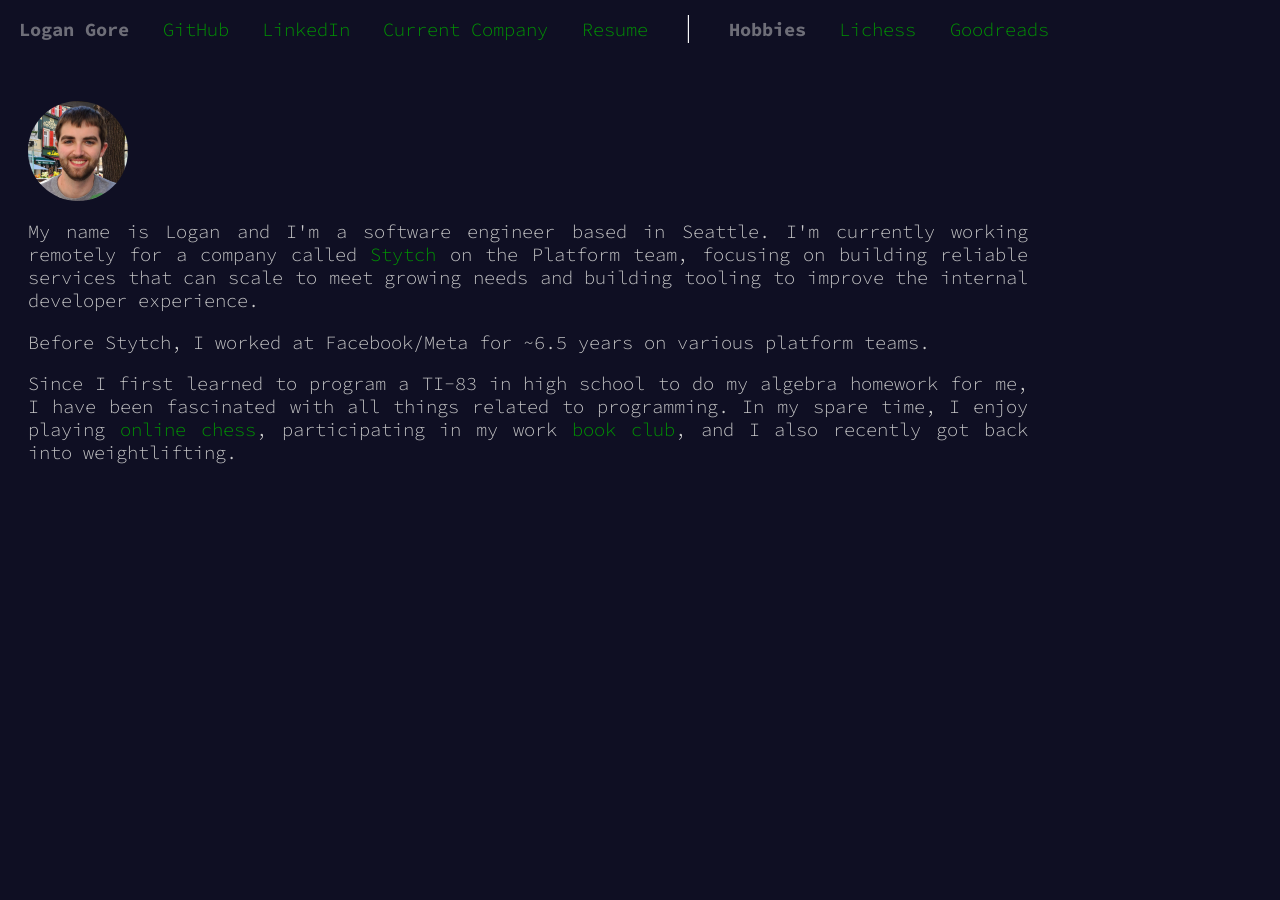
==== site/index.html @ 9070fd38 "Restore site" ====
<!doctype html>
<html lang="en">
  <head>
    <title>Logan Gore</title>

    <link
      rel="apple-touch-icon"
      sizes="180x180"
      href="favicon/apple-touch-icon.png"
    />
    <link
      rel="icon"
      type="image/png"
      sizes="32x32"
      href="favicon/favicon-32x32.png"
    />
    <link
      rel="icon"
      type="image/png"
      sizes="16x16"
      href="favicon/favicon-16x16.png"
    />
    <link
      rel="manifest"
      href="favicon/site.webmanifest"
    />

    <link
      rel="stylesheet"
      href="style.css"
    />
  </head>

  <header>
    <nav>
      <ul>
        <li class="quiet"><b>Logan Gore</b></li>
        <li><a href="https://github.com/gorel" target="_blank">GitHub</a></li>
        <li>
          <a href="https://linkedin.com/in/logan-gore" target="_blank"
            >LinkedIn</a
          >
        </li>
        <li>
          <a href="https://stytch.com" target="_blank">Current Company</a>
        </li>
        <li>
          <a
            href="https://www.dropbox.com/scl/fi/kl1dww1teyqrqv7qf0y8n/Logan_Resume.pdf?rlkey=dl2e8xe0og5wei9vowr12zf0a&st=i4pbgep2&dl=0"
            target="_blank"
            >Resume</a
          >
        </li>
      </ul>
      <span class="divider">|</span>
      <ul>
        <li class="quiet"><b>Hobbies</b></li>
        <li>
          <a href="https://lichess.org/@/lgore93" target="_blank">Lichess</a>
        </li>
        <li>
          <a
            href="https://www.goodreads.com/user/show/150767479-logan-gore"
            target="_blank"
            >Goodreads</a
          >
        </li>
      </ul>
    </nav>
  </header>

  <main>
    <img
      class="headshot"
      src="assets/profile.jpg"
    />
    <p>
      My name is Logan and I'm a software engineer based in Seattle. I'm
      currently working remotely for a company called
      <a href="https://stytch.com">Stytch</a> on the Platform team, focusing on
      building reliable services that can scale to meet growing needs and
      building tooling to improve the internal developer experience.
    </p>
    <p>
      Before Stytch, I worked at Facebook/Meta for ~6.5 years on various
      platform teams.
    </p>
    <p>
      Since I first learned to program a TI-83 in high school to do my algebra
      homework for me, I have been fascinated with all things related to
      programming. In my spare time, I enjoy playing
      <a href="https://lichess.org/@/lgore93">online chess</a>, participating in
      my work
      <a href="https://www.goodreads.com/user/show/150767479-logan-gore"
        >book club</a
      >, and I also recently got back into weightlifting.
    </p>
  </main>
</html>
---- site/style.css ----
/* This was mostly taken from adventofcode.com in order to achieve a similar style */
@import url("https://fonts.googleapis.com/css2?family=Source+Code+Pro:wght@300");

body {
  background: #0f0f23; /*337 x 5*/
  color: #cccccc;
  font-family: "Source Code Pro", monospace;
  font-weight: 300;
  font-size: 14pt;
  min-width: 60em;
}
a {
  outline: 0;
}
main {
  max-width: 1000px;
  padding: 20px;
  display: block;
  text-align: justify;
}
header,
main {
  -webkit-text-size-adjust: none;
}

a {
  text-decoration: none;
  color: #009900;
}
a:hover,
a:focus {
  color: #99ff99;
}
h1,
h2 {
  font-size: 1em;
  font-weight: normal;
}
.quiet {
  opacity: 0.5;
}
p.wrap {
  width: 45em;
}
header {
  white-space: nowrap;
  cursor: default;
  z-index: 100;
  margin-bottom: 2em;
}
header h1 {
  display: inline-block;
  margin: 0;
  padding-right: 1em;
}
header h1 a,
header h1 span {
  display: inline-block;
  text-decoration: none;
  color: #00cc00;
  text-shadow:
    0 0 2px #00cc00,
    0 0 5px #00cc00;
}
header h1 a:hover,
header h1 a:focus {
  color: #99ff99;
  text-shadow:
    0 0 2px #99ff99,
    0 0 5px #99ff99;
}
header nav {
  display: inline-block;
}
header nav ul {
  list-style-type: none;
  padding: 0;
  margin: 0;
  display: inline-block;
}
header nav li {
  display: inline-block;
  padding: 0 0.6em;
}
header nav a {
  display: inline-block;
  text-decoration: none;
  outline: none;
}

label img {
  vertical-align: bottom;
  position: relative;
  top: -3px;
  margin-right: 0.3em;
}
.divider {
  color: #fff;
  font-size: 1.5em;
  margin: 0 10px;
}
.headshot {
  width: 100px;
  height: 100px;
  border-radius: 50%;
  display: block;
}
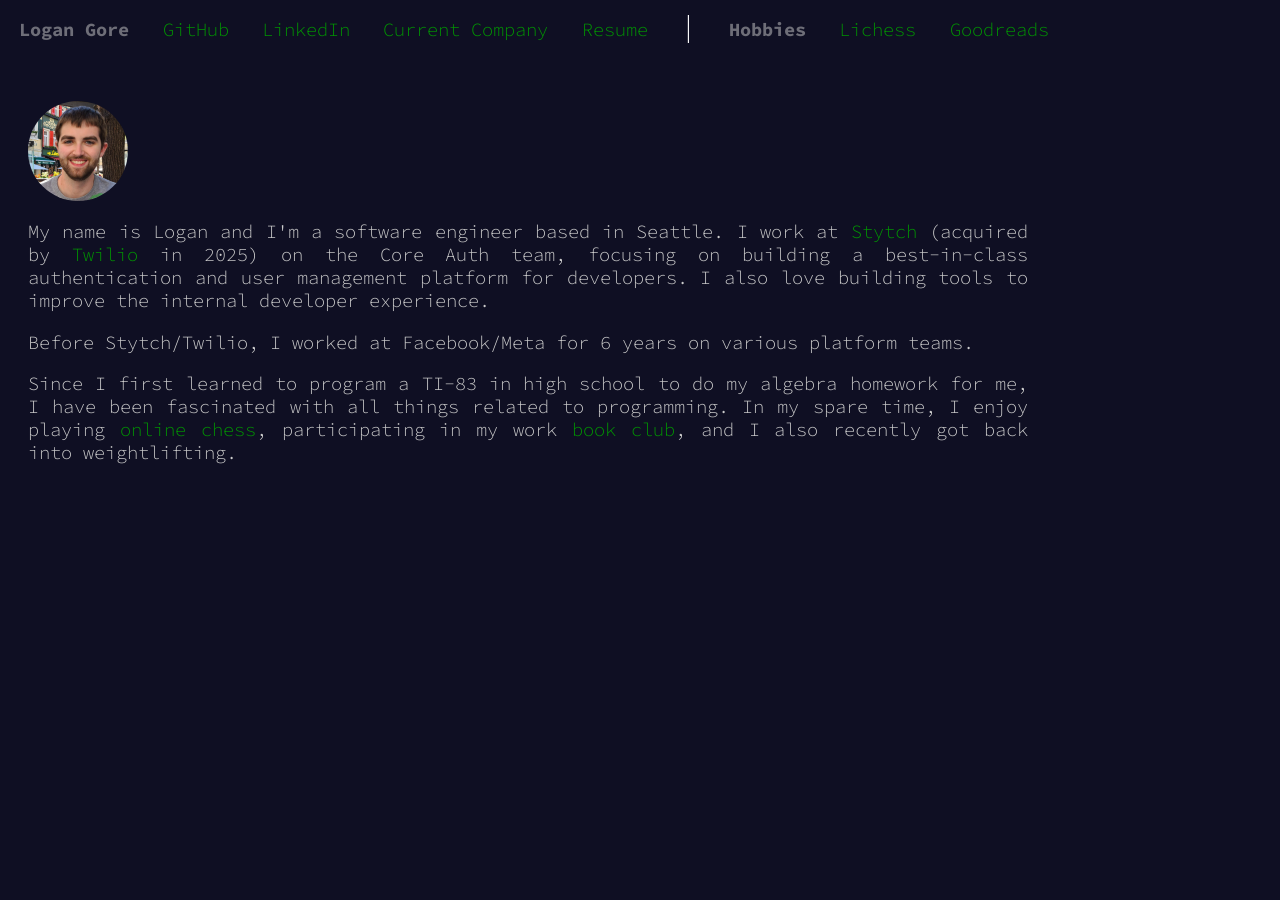
==== commit 987a93a2: "Updates" ====
--- a/site/index.html
+++ b/site/index.html
@@ -20,15 +20,9 @@
       sizes="16x16"
       href="favicon/favicon-16x16.png"
     />
-    <link
-      rel="manifest"
-      href="favicon/site.webmanifest"
-    />
+    <link rel="manifest" href="favicon/site.webmanifest" />
 
-    <link
-      rel="stylesheet"
-      href="style.css"
-    />
+    <link rel="stylesheet" href="style.css" />
   </head>
 
   <header>
@@ -70,19 +64,17 @@
   </header>
 
   <main>
-    <img
-      class="headshot"
-      src="assets/profile.jpg"
-    />
+    <img class="headshot" src="assets/profile.jpg" />
     <p>
-      My name is Logan and I'm a software engineer based in Seattle. I'm
-      currently working remotely for a company called
-      <a href="https://stytch.com">Stytch</a> on the Platform team, focusing on
-      building reliable services that can scale to meet growing needs and
-      building tooling to improve the internal developer experience.
+      My name is Logan and I'm a software engineer based in Seattle. I work at
+      <a href="https://stytch.com">Stytch</a> (acquired by
+      <a href="https://twilio.com">Twilio</a> in 2025) on the Core Auth team,
+      focusing on building a best-in-class authentication and user management
+      platform for developers. I also love building tools to improve the
+      internal developer experience.
     </p>
     <p>
-      Before Stytch, I worked at Facebook/Meta for ~6.5 years on various
+      Before Stytch/Twilio, I worked at Facebook/Meta for 6 years on various
       platform teams.
     </p>
     <p>
